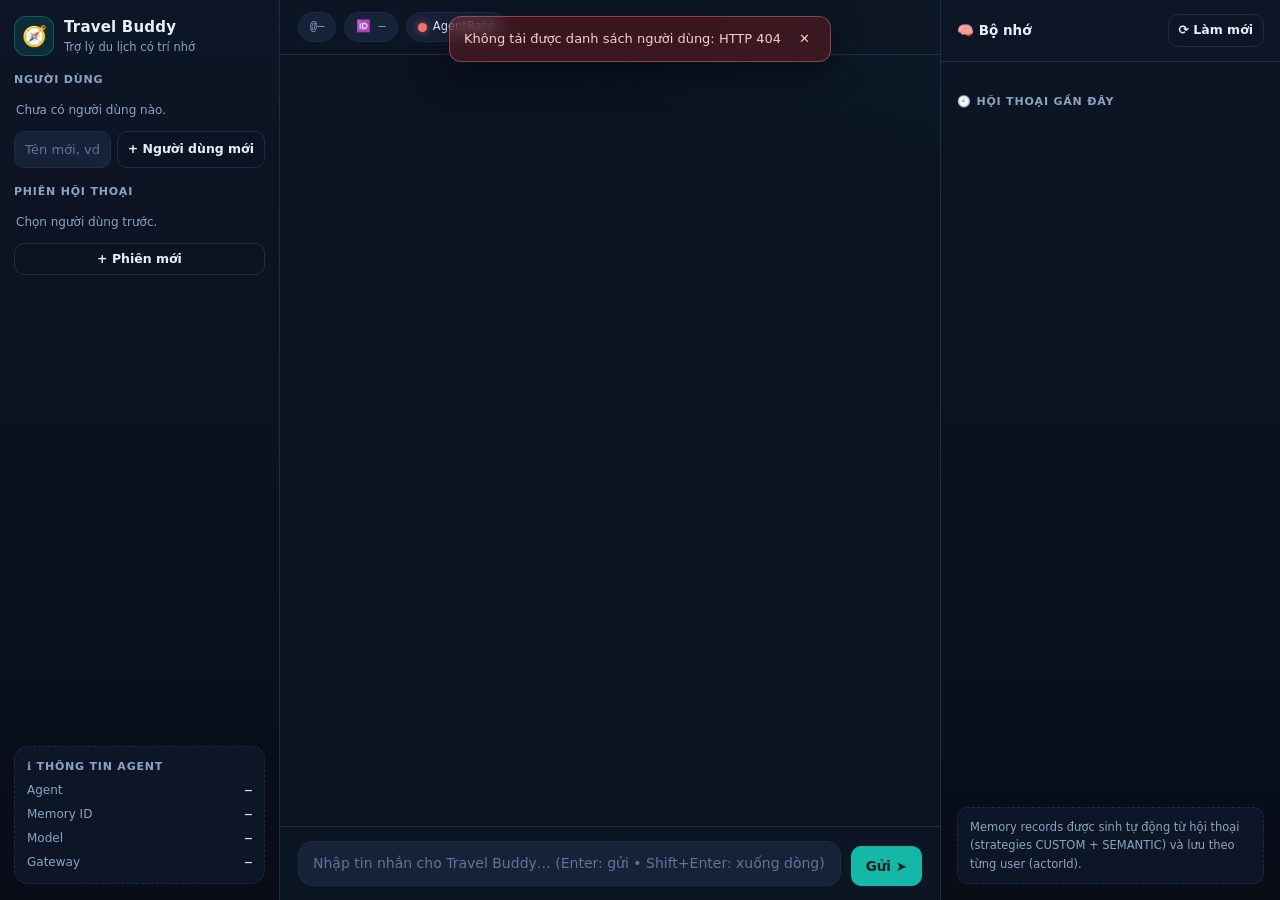
==== src/frontend/index.html @ 9d31063f "feat: GreenNode AgentBase sample — full stack (Runtime + Memory + MCP Gateway + Policy + LLM AIP)" ====
<!DOCTYPE html>
<html lang="vi">
<head>
  <meta charset="utf-8">
  <meta name="viewport" content="width=device-width, initial-scale=1">
  <title>Travel Buddy — trợ lý du lịch có trí nhớ</title>
  <meta name="description" content="Sample SPA: trợ lý du lịch GreenNode AgentBase với bộ nhớ dài hạn (memory strategies).">
  <link rel="icon" href="data:image/svg+xml,%3Csvg xmlns='http://www.w3.org/2000/svg' viewBox='0 0 100 100'%3E%3Ctext y='.9em' font-size='90'%3E%F0%9F%A7%AD%3C/text%3E%3C/svg%3E">
  <link rel="stylesheet" href="style.css">
</head>
<body>
  <!-- Khung 3 cột: sidebar (người dùng/phiên) | chat | panel bộ nhớ -->
  <div id="layout">

    <!-- ===== CỘT TRÁI: người dùng &amp; phiên hội thoại ===== -->
    <aside class="sidebar" aria-label="Người dùng và phiên hội thoại">
      <div class="brand">
        <div class="brand-logo" aria-hidden="true">🧭</div>
        <div>
          <div class="brand-name">Travel Buddy</div>
          <div class="brand-sub">Trợ lý du lịch có trí nhớ</div>
        </div>
      </div>

      <section class="side-section">
        <div class="side-title">Người dùng</div>
        <div id="usersList" class="list"></div>
        <div class="side-form">
          <input id="newUserInput" class="side-input" type="text"
                 placeholder="Tên mới, vd: mai-le" autocomplete="off" spellcheck="false">
          <button id="newUserBtn" class="btn ghost small" type="button">+ Người dùng mới</button>
        </div>
      </section>

      <section class="side-section">
        <div class="side-title">Phiên hội thoại</div>
        <div id="sessionsList" class="list"></div>
        <button id="newSessionBtn" class="btn ghost small wide" type="button">+ Phiên mới</button>
      </section>

      <!-- Thông tin agent (GET /api/info) -->
      <div class="info-box" id="infoBox">
        <div class="info-title">ℹ️ Thông tin agent</div>
        <div class="info-line"><span>Agent</span><b id="infoAgent">—</b></div>
        <div class="info-line"><span>Memory ID</span><b id="infoMemory">—</b></div>
        <div class="info-line"><span>Model</span><b id="infoModel">—</b></div>
        <div class="info-line"><span>Gateway</span><b id="infoGateway">—</b></div>
      </div>
    </aside>

    <!-- ===== CỘT GIỮA: hội thoại ===== -->
    <main class="chat">
      <header class="chat-header">
        <div class="chips">
          <span class="chip" id="chipUser">@—</span>
          <span class="chip" id="chipSession">🆔 —</span>
          <span class="chip chip-status"><span class="dot" id="statusDot"></span>AgentBase</span>
        </div>
        <button id="memoryToggle" class="btn ghost small only-narrow" type="button">🧠 Bộ nhớ</button>
      </header>

      <!-- Bong bóng hội thoại được render bằng JS -->
      <div class="chat-messages" id="chatMessages" aria-live="polite"></div>

      <footer class="composer">
        <textarea id="composerInput" rows="1"
          placeholder="Nhập tin nhắn cho Travel Buddy… (Enter: gửi • Shift+Enter: xuống dòng)"></textarea>
        <button id="sendBtn" class="btn primary" type="button">Gửi ➤</button>
      </footer>
    </main>

    <!-- ===== CỘT PHẢI: bộ nhớ của agent ===== -->
    <aside class="memory-panel" id="memoryPanel" aria-label="Bộ nhớ của agent">
      <div class="panel-head">
        <div id="memoryTitle" class="panel-title">🧠 Bộ nhớ</div>
        <div class="panel-head-actions">
          <button id="memoryRefreshBtn" class="btn ghost small" type="button">⟳ Làm mới</button>
          <button id="panelClose" class="btn ghost small only-narrow" type="button" aria-label="Đóng panel">✕</button>
        </div>
      </div>

      <div class="panel-scroll">
        <!-- Nhóm memory records theo strategy (GET /api/memory) -->
        <div id="memoryBody" class="memory-body"></div>

        <section class="panel-section">
          <div class="panel-section-title">🕘 Hội thoại gần đây</div>
          <div id="recentList" class="recent-list"></div>
        </section>

        <!-- Giải thích ngắn về cơ chế bộ nhớ -->
        <div class="mem-explainer">
          Memory records được sinh tự động từ hội thoại (strategies CUSTOM + SEMANTIC)
          và lưu theo từng user (actorId).
        </div>
      </div>
    </aside>
  </div>

  <!-- Toast lỗi (tự ẩn sau 6s, có nút đóng) -->
  <div class="toast" id="toast" role="alert" aria-live="assertive">
    <span id="toastMsg"></span>
    <button id="toastClose" class="toast-close" type="button" aria-label="Đóng thông báo">✕</button>
  </div>

  <script src="app.js"></script>
</body>
</html>
---- src/frontend/style.css ----
/* ============================================================
   Travel Buddy — trợ lý du lịch có trí nhớ
   Dark theme • accent teal #14b8a6 • CSS variables • system font
   ============================================================ */

:root {
  --bg: #0b1220;
  --bg-deep: #080d18;
  --panel: #101a2e;
  --panel-soft: #0d1626;
  --panel-2: #152238;
  --border: #1e2c47;
  --border-soft: #182441;
  --text: #e7eef9;
  --muted: #8ba3c2;
  --accent: #14b8a6;
  --accent-strong: #0ea595;
  --accent-bright: #2dd4bf;
  --accent-soft: rgba(20, 184, 166, 0.14);
  --accent-border: rgba(20, 184, 166, 0.35);
  --ok: #22c55e;
  --warn: #fbbf24;
  --err: #f87171;
  --info: #7dd3fc;
  --radius: 14px;
  --radius-sm: 10px;
  --shadow: 0 12px 32px rgba(2, 6, 16, 0.5);
  --font: system-ui, -apple-system, "Segoe UI", Roboto, "Helvetica Neue", Arial, "Noto Sans", sans-serif;
  --mono: ui-monospace, SFMono-Regular, Menlo, Consolas, "Liberation Mono", monospace;
}

* { box-sizing: border-box; }

html, body { height: 100%; }

body {
  margin: 0;
  font-family: var(--font);
  font-size: 14.5px;
  line-height: 1.5;
  color: var(--text);
  background:
    radial-gradient(1100px 560px at 88% -10%, rgba(20, 184, 166, 0.09), transparent 60%),
    radial-gradient(900px 520px at -10% 112%, rgba(59, 130, 246, 0.08), transparent 60%),
    var(--bg);
}

/* ---------- Khung 3 cột ---------- */

#layout {
  display: grid;
  grid-template-columns: 280px minmax(0, 1fr) 340px;
  grid-template-rows: minmax(0, 1fr);
  height: 100vh;
  height: 100dvh;
}

.sidebar, .chat, .memory-panel { min-height: 0; }

/* ---------- Cột trái: sidebar ---------- */

.sidebar {
  display: flex;
  flex-direction: column;
  gap: 16px;
  padding: 16px 14px;
  overflow-y: auto;
  background: linear-gradient(180deg, var(--panel-soft), var(--bg-deep));
  border-right: 1px solid var(--border);
}

.brand { display: flex; align-items: center; gap: 10px; }

.brand-logo {
  width: 40px;
  height: 40px;
  flex: none;
  display: grid;
  place-items: center;
  font-size: 20px;
  border-radius: 12px;
  background: var(--accent-soft);
  border: 1px solid var(--accent-border);
}

.brand-name { font-size: 15px; font-weight: 700; letter-spacing: 0.2px; }
.brand-sub { font-size: 11.5px; color: var(--muted); }

.side-section { display: flex; flex-direction: column; gap: 8px; }

.side-title {
  font-size: 11px;
  font-weight: 700;
  text-transform: uppercase;
  letter-spacing: 0.8px;
  color: var(--muted);
}

.list { display: flex; flex-direction: column; gap: 6px; }

.list-item {
  display: flex;
  flex-direction: column;
  align-items: flex-start;
  gap: 2px;
  width: 100%;
  padding: 8px 10px;
  text-align: left;
  font: inherit;
  font-size: 13px;
  color: var(--text);
  background: transparent;
  border: 1px solid transparent;
  border-radius: var(--radius-sm);
  cursor: pointer;
}

.list-item:hover { background: var(--panel-2); }
.list-item.active { background: var(--accent-soft); border-color: var(--accent-border); }
.list-item.active .list-item-main { color: var(--accent-bright); }

.list-item-main { font-weight: 600; word-break: break-all; }
.list-item-sub { font-size: 11px; color: var(--muted); }
.list-empty { font-size: 12px; color: var(--muted); padding: 4px 2px; }

.side-form { display: flex; flex-wrap: wrap; gap: 6px; }

.side-input {
  flex: 1;
  min-width: 0;
  padding: 8px 10px;
  font: inherit;
  font-size: 13px;
  color: var(--text);
  background: var(--panel-2);
  border: 1px solid var(--border);
  border-radius: var(--radius-sm);
}

.side-input::placeholder { color: #5f7699; }
.side-input:focus { outline: none; border-color: var(--accent); box-shadow: 0 0 0 3px var(--accent-soft); }

/* ---------- Nút bấm ---------- */

.btn {
  padding: 9px 14px;
  font: inherit;
  font-size: 13.5px;
  font-weight: 600;
  color: var(--text);
  background: var(--panel-2);
  border: 1px solid var(--border);
  border-radius: var(--radius-sm);
  cursor: pointer;
  transition: background 0.15s, border-color 0.15s, color 0.15s;
}

.btn:hover { border-color: var(--accent); color: var(--accent-bright); }
.btn:active { transform: translateY(1px); }
.btn:disabled { opacity: 0.55; cursor: not-allowed; transform: none; }

.btn.primary { background: var(--accent); border-color: var(--accent); color: #04211d; }
.btn.primary:hover { background: var(--accent-strong); border-color: var(--accent-strong); color: #04211d; }
.btn.ghost { background: transparent; }
.btn.small { padding: 6px 10px; font-size: 12.5px; }
.btn.wide { width: 100%; }

.only-narrow { display: none; }

.btn:focus-visible, .list-item:focus-visible, .side-input:focus-visible, textarea:focus-visible {
  outline: 2px solid var(--accent);
  outline-offset: 2px;
}

/* ---------- Khối info (GET /api/info) ---------- */

.info-box {
  margin-top: auto;
  display: flex;
  flex-direction: column;
  gap: 6px;
  padding: 12px;
  font-size: 12px;
  color: var(--muted);
  background: var(--panel-soft);
  border: 1px dashed var(--border);
  border-radius: var(--radius);
}

.info-title {
  font-size: 11px;
  font-weight: 700;
  text-transform: uppercase;
  letter-spacing: 0.8px;
}

.info-line { display: flex; justify-content: space-between; gap: 10px; }

.info-line b {
  font-family: var(--mono);
  font-size: 11.5px;
  font-weight: 600;
  color: var(--text);
  text-align: right;
  word-break: break-all;
}

/* ---------- Cột giữa: chat ---------- */

.chat {
  display: flex;
  flex-direction: column;
  height: 100%;
}

.chat-header {
  display: flex;
  align-items: center;
  justify-content: space-between;
  gap: 10px;
  padding: 12px 18px;
  background: rgba(13, 22, 38, 0.78);
  backdrop-filter: blur(6px);
  border-bottom: 1px solid var(--border);
}

.chips { display: flex; flex-wrap: wrap; gap: 8px; }

.chip {
  display: inline-flex;
  align-items: center;
  gap: 6px;
  max-width: 260px;
  padding: 5px 11px;
  font-family: var(--mono);
  font-size: 12px;
  color: var(--muted);
  background: var(--panel-2);
  border: 1px solid var(--border);
  border-radius: 999px;
  white-space: nowrap;
  overflow: hidden;
  text-overflow: ellipsis;
}

.chip-status { color: var(--text); font-family: var(--font); font-size: 11.5px; }

.dot {
  width: 9px;
  height: 9px;
  flex: none;
  border-radius: 50%;
  background: #5f7699;
}

.dot.ok { background: var(--ok); box-shadow: 0 0 8px rgba(34, 197, 94, 0.7); }
.dot.err { background: var(--err); box-shadow: 0 0 8px rgba(248, 113, 113, 0.7); }

.chat-messages {
  flex: 1;
  display: flex;
  flex-direction: column;
  gap: 14px;
  padding: 20px 18px;
  overflow-y: auto;
}

.msg { display: flex; gap: 10px; animation: pop 0.18s ease-out; }

@keyframes pop {
  from { opacity: 0; transform: translateY(4px); }
  to { opacity: 1; transform: translateY(0); }
}

.msg.user { justify-content: flex-end; }

.avatar {
  width: 32px;
  height: 32px;
  flex: none;
  display: grid;
  place-items: center;
  font-size: 15px;
  border-radius: 10px;
  background: var(--accent-soft);
  border: 1px solid var(--accent-border);
}

.msg-body {
  display: flex;
  flex-direction: column;
  gap: 2px;
  min-width: 0;
  max-width: min(680px, 82%);
}

.msg-name { font-size: 11px; color: var(--muted); padding-left: 2px; }

.bubble {
  padding: 10px 14px;
  font-size: 14px;
  background: var(--panel-2);
  border: 1px solid var(--border);
  border-radius: 16px;
  overflow-wrap: anywhere;
  word-break: break-word;
}

.msg.user .bubble {
  background: var(--accent-soft);
  border-color: var(--accent-border);
  border-bottom-right-radius: 6px;
}

.msg.bot .bubble { border-bottom-left-radius: 6px; }

/* Markdown tối giản trong bong bóng bot */

.md-p { margin: 0 0 6px; }
.md-p:last-child { margin-bottom: 0; }

.md-h { margin: 8px 0 6px; line-height: 1.35; }
.md-h strong { font-weight: 700; }
.md-h1 strong { font-size: 1.25em; }
.md-h2 strong { font-size: 1.15em; }
.md-h3 strong, .md-h4 strong, .md-h5 strong, .md-h6 strong { font-size: 1.05em; }

.md-ul { margin: 4px 0 6px; padding-left: 20px; display: flex; flex-direction: column; gap: 3px; }

.md-code {
  font-family: var(--mono);
  font-size: 0.9em;
  color: var(--accent-bright);
  background: rgba(20, 184, 166, 0.12);
  border: 1px solid var(--accent-border);
  border-radius: 6px;
  padding: 1px 5px;
}

.md-pre {
  margin: 8px 0;
  padding: 10px 12px;
  background: var(--bg-deep);
  border: 1px solid var(--border);
  border-radius: 10px;
  overflow-x: auto;
}

.md-pre code { font-family: var(--mono); font-size: 12.5px; color: #cfe3ff; white-space: pre; }

.md-link { color: var(--accent-bright); text-decoration: underline; text-underline-offset: 2px; }

/* Bong bóng "đang gõ": 3 chấm + đồng hồ đếm ngược */

.typing .bubble { display: flex; align-items: center; gap: 10px; }

.typing-dots { display: inline-flex; gap: 5px; }

.typing-dots span {
  width: 7px;
  height: 7px;
  border-radius: 50%;
  background: var(--accent);
  animation: blink 1.2s infinite ease-in-out;
}

.typing-dots span:nth-child(2) { animation-delay: 0.15s; }
.typing-dots span:nth-child(3) { animation-delay: 0.3s; }

@keyframes blink {
  0%, 80%, 100% { opacity: 0.25; transform: translateY(0); }
  40% { opacity: 1; transform: translateY(-3px); }
}

.typing-timer { font-family: var(--mono); font-size: 11px; color: var(--muted); }

/* Callout "Agent vừa nhớ lại" */

.mem-callout {
  margin-top: 8px;
  padding: 9px 12px;
  background: var(--accent-soft);
  border: 1px solid var(--accent-border);
  border-radius: 12px;
}

.mem-callout-title { font-size: 12px; font-weight: 700; color: var(--accent-bright); }

.mem-callout ul {
  margin: 6px 0 0;
  padding-left: 18px;
  font-size: 12.5px;
  display: flex;
  flex-direction: column;
  gap: 3px;
}

/* Trạng thái rỗng của khung chat */

.chat-empty { margin: auto; max-width: 420px; padding: 30px 20px; text-align: center; }
.chat-empty-icon { font-size: 44px; margin-bottom: 10px; }
.chat-empty-title { font-size: 16px; font-weight: 700; margin-bottom: 6px; }
.chat-empty-sub { font-size: 13px; color: var(--muted); line-height: 1.6; }

/* ---------- Composer (ô nhập tin nhắn) ---------- */

.composer {
  display: flex;
  align-items: flex-end;
  gap: 10px;
  padding: 14px 18px;
  background: rgba(13, 22, 38, 0.78);
  backdrop-filter: blur(6px);
  border-top: 1px solid var(--border);
}

.composer textarea {
  flex: 1;
  min-width: 0;
  min-height: 42px;
  max-height: 160px;
  padding: 11px 14px;
  font: inherit;
  font-size: 14px;
  line-height: 1.5;
  color: var(--text);
  background: var(--panel-2);
  border: 1px solid var(--border);
  border-radius: 14px;
  resize: none;
}

.composer textarea::placeholder { color: #5f7699; }
.composer textarea:focus { outline: none; border-color: var(--accent); box-shadow: 0 0 0 3px var(--accent-soft); }

/* ---------- Cột phải: panel "Bộ nhớ" ---------- */

.memory-panel {
  display: flex;
  flex-direction: column;
  background: linear-gradient(180deg, var(--panel-soft), var(--bg-deep));
  border-left: 1px solid var(--border);
}

.panel-head {
  display: flex;
  align-items: center;
  justify-content: space-between;
  gap: 8px;
  padding: 14px 16px;
  border-bottom: 1px solid var(--border);
}

.panel-title { font-size: 13.5px; font-weight: 700; word-break: break-all; }
.panel-head-actions { display: flex; gap: 6px; }

.panel-scroll {
  flex: 1;
  display: flex;
  flex-direction: column;
  gap: 16px;
  padding: 16px;
  overflow-y: auto;
}

.panel-section { display: flex; flex-direction: column; gap: 8px; }

.panel-section-title {
  font-size: 11px;
  font-weight: 700;
  text-transform: uppercase;
  letter-spacing: 0.8px;
  color: var(--muted);
}

.memory-body { display: flex; flex-direction: column; gap: 14px; }
.mem-group { display: flex; flex-direction: column; gap: 8px; }
.mem-group-title { font-size: 13px; font-weight: 700; }
.mem-group-empty { font-size: 12px; color: var(--muted); }

.mem-card {
  display: flex;
  flex-direction: column;
  gap: 5px;
  padding: 10px 12px;
  background: var(--panel-2);
  border: 1px solid var(--border-soft);
  border-radius: var(--radius-sm);
}

.mem-card-fact { font-size: 13px; line-height: 1.5; }
.mem-card-time { font-family: var(--mono); font-size: 11px; color: var(--muted); }

.mem-empty {
  padding: 16px 12px;
  font-size: 12.5px;
  color: var(--muted);
  text-align: center;
  line-height: 1.6;
  border: 1px dashed var(--border);
  border-radius: var(--radius-sm);
}

.mem-loading { font-size: 12.5px; color: var(--muted); }

.mem-error, .mem-group-error {
  padding: 10px 12px;
  font-size: 12.5px;
  color: var(--err);
  background: rgba(248, 113, 113, 0.1);
  border: 1px solid rgba(248, 113, 113, 0.4);
  border-radius: var(--radius-sm);
}

/* Hội thoại gần đây */

.recent-list { display: flex; flex-direction: column; gap: 6px; }

.recent-item {
  display: flex;
  align-items: baseline;
  gap: 8px;
  padding: 8px 10px;
  font-size: 12.5px;
  background: var(--panel-2);
  border: 1px solid var(--border-soft);
  border-radius: var(--radius-sm);
}

.recent-role {
  flex: none;
  font-size: 10.5px;
  font-weight: 700;
  letter-spacing: 0.4px;
  text-transform: uppercase;
  color: var(--accent-bright);
}

.recent-item.from-user .recent-role { color: var(--info); }

.recent-msg { min-width: 0; overflow: hidden; text-overflow: ellipsis; white-space: nowrap; }
.recent-empty { font-size: 12px; color: var(--muted); }

.mem-explainer {
  margin-top: auto;
  padding: 10px 12px;
  font-size: 11.5px;
  line-height: 1.6;
  color: var(--muted);
  background: var(--panel-soft);
  border: 1px dashed var(--border);
  border-radius: var(--radius-sm);
}

/* ---------- Toast lỗi ---------- */

.toast {
  position: fixed;
  top: 16px;
  left: 50%;
  z-index: 60;
  display: flex;
  align-items: center;
  gap: 12px;
  max-width: min(560px, 92vw);
  padding: 10px 14px;
  font-size: 13px;
  color: #fecaca;
  background: rgba(127, 29, 29, 0.4);
  border: 1px solid rgba(248, 113, 113, 0.45);
  border-radius: 12px;
  backdrop-filter: blur(8px);
  box-shadow: var(--shadow);
  opacity: 0;
  transform: translate(-50%, -16px);
  pointer-events: none;
  transition: opacity 0.2s, transform 0.2s;
}

.toast.show { opacity: 1; transform: translate(-50%, 0); pointer-events: auto; }

.toast-close {
  flex: none;
  padding: 2px 6px;
  font: inherit;
  font-size: 13px;
  color: inherit;
  background: transparent;
  border: none;
  border-radius: 6px;
  cursor: pointer;
}

.toast-close:hover { background: rgba(255, 255, 255, 0.08); }

/* ---------- Thanh cuộn mảnh ---------- */

::-webkit-scrollbar { width: 10px; height: 10px; }
::-webkit-scrollbar-track { background: transparent; }
::-webkit-scrollbar-thumb { background: #1d2b47; border: 2px solid transparent; border-radius: 8px; background-clip: content-box; }

/* ---------- Responsive: panel "Bộ nhớ" thu gọn trên màn hẹp ---------- */

@media (max-width: 1100px) {
  #layout { grid-template-columns: 250px minmax(0, 1fr); }

  .memory-panel {
    position: fixed;
    top: 0;
    right: 0;
    bottom: 0;
    z-index: 50;
    width: min(360px, 92vw);
    box-shadow: var(--shadow);
    transform: translateX(105%);
    transition: transform 0.25s ease;
  }

  #layout.show-memory .memory-panel { transform: translateX(0); }
  .only-narrow { display: inline-flex; }
}

@media (max-width: 680px) {
  #layout {
    grid-template-columns: minmax(0, 1fr);
    grid-template-rows: auto minmax(0, 1fr);
  }

  .sidebar {
    max-height: 42vh;
    border-right: none;
    border-bottom: 1px solid var(--border);
  }

  .info-box { margin-top: 0; }
  .chat-header, .composer { padding: 10px 12px; }
  .chat-messages { padding: 14px 12px; }
  .bubble { max-width: 92%; }
  .chip { max-width: 44vw; }
}

@media (prefers-reduced-motion: reduce) {
  * { animation: none !important; transition: none !important; }
}
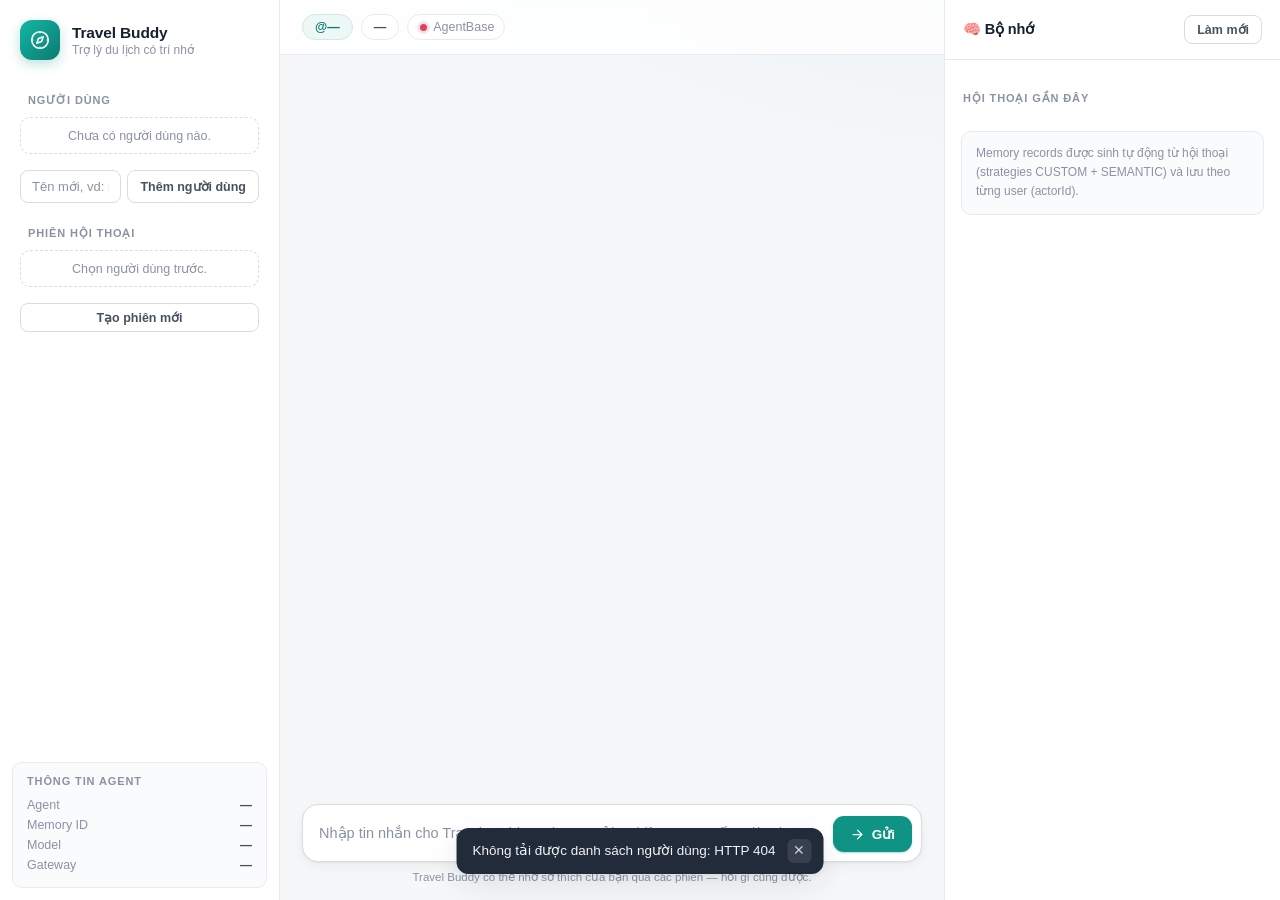
==== commit b3eb0e2e: "ui: redesign — light professional theme - Design system mới: light theme, teal accent, soft elevatio" ====
--- a/src/frontend/index.html
+++ b/src/frontend/index.html
@@ -5,6 +5,9 @@
   <meta name="viewport" content="width=device-width, initial-scale=1">
   <title>Travel Buddy — trợ lý du lịch có trí nhớ</title>
   <meta name="description" content="Sample SPA: trợ lý du lịch GreenNode AgentBase với bộ nhớ dài hạn (memory strategies).">
+  <meta property="og:title" content="Travel Buddy — GreenNode AgentBase sample">
+  <meta property="og:description" content="Trợ lý du lịch có trí nhớ: Memory strategies + MCP Gateway (Tavily) + Policy, chạy trên GreenNode AgentBase.">
+  <meta property="og:type" content="website">
   <link rel="icon" href="data:image/svg+xml,%3Csvg xmlns='http://www.w3.org/2000/svg' viewBox='0 0 100 100'%3E%3Ctext y='.9em' font-size='90'%3E%F0%9F%A7%AD%3C/text%3E%3C/svg%3E">
   <link rel="stylesheet" href="style.css">
 </head>
@@ -12,35 +15,43 @@
   <!-- Khung 3 cột: sidebar (người dùng/phiên) | chat | panel bộ nhớ -->
   <div id="layout">
 
-    <!-- ===== CỘT TRÁI: người dùng &amp; phiên hội thoại ===== -->
+    <!-- ===== CỘT TRÁI: người dùng & phiên hội thoại ===== -->
     <aside class="sidebar" aria-label="Người dùng và phiên hội thoại">
       <div class="brand">
-        <div class="brand-logo" aria-hidden="true">🧭</div>
+        <div class="brand-logo" aria-hidden="true">
+          <svg viewBox="0 0 24 24" fill="none" stroke="currentColor" stroke-width="1.8" stroke-linecap="round" stroke-linejoin="round">
+            <circle cx="12" cy="12" r="9"/>
+            <path d="M15.5 8.5 13.7 13.7 8.5 15.5 10.3 10.3z"/>
+            <path d="M12 3v1.5M12 19.5V21M3 12h1.5M19.5 12H21" opacity=".45"/>
+          </svg>
+        </div>
         <div>
           <div class="brand-name">Travel Buddy</div>
           <div class="brand-sub">Trợ lý du lịch có trí nhớ</div>
         </div>
       </div>
 
-      <section class="side-section">
-        <div class="side-title">Người dùng</div>
-        <div id="usersList" class="list"></div>
-        <div class="side-form">
-          <input id="newUserInput" class="side-input" type="text"
-                 placeholder="Tên mới, vd: mai-le" autocomplete="off" spellcheck="false">
-          <button id="newUserBtn" class="btn ghost small" type="button">+ Người dùng mới</button>
-        </div>
-      </section>
+      <div class="side-scroll">
+        <section class="side-section">
+          <div class="side-title">Người dùng</div>
+          <div id="usersList" class="list"></div>
+          <div class="side-form">
+            <input id="newUserInput" class="side-input" type="text"
+                   placeholder="Tên mới, vd: mai-le" autocomplete="off" spellcheck="false">
+            <button id="newUserBtn" class="btn ghost small" type="button">Thêm người dùng</button>
+          </div>
+        </section>
 
-      <section class="side-section">
-        <div class="side-title">Phiên hội thoại</div>
-        <div id="sessionsList" class="list"></div>
-        <button id="newSessionBtn" class="btn ghost small wide" type="button">+ Phiên mới</button>
-      </section>
+        <section class="side-section">
+          <div class="side-title">Phiên hội thoại</div>
+          <div id="sessionsList" class="list"></div>
+          <button id="newSessionBtn" class="btn ghost small wide" type="button">Tạo phiên mới</button>
+        </section>
+      </div>
 
       <!-- Thông tin agent (GET /api/info) -->
       <div class="info-box" id="infoBox">
-        <div class="info-title">ℹ️ Thông tin agent</div>
+        <div class="info-title">Thông tin agent</div>
         <div class="info-line"><span>Agent</span><b id="infoAgent">—</b></div>
         <div class="info-line"><span>Memory ID</span><b id="infoMemory">—</b></div>
         <div class="info-line"><span>Model</span><b id="infoModel">—</b></div>
@@ -52,30 +63,44 @@
     <main class="chat">
       <header class="chat-header">
         <div class="chips">
-          <span class="chip" id="chipUser">@—</span>
-          <span class="chip" id="chipSession">🆔 —</span>
+          <span class="chip chip-user" id="chipUser">@—</span>
+          <span class="chip" id="chipSession">—</span>
           <span class="chip chip-status"><span class="dot" id="statusDot"></span>AgentBase</span>
         </div>
-        <button id="memoryToggle" class="btn ghost small only-narrow" type="button">🧠 Bộ nhớ</button>
+        <button id="memoryToggle" class="btn ghost small only-narrow" type="button">Bộ nhớ</button>
       </header>
 
       <!-- Bong bóng hội thoại được render bằng JS -->
       <div class="chat-messages" id="chatMessages" aria-live="polite"></div>
 
       <footer class="composer">
-        <textarea id="composerInput" rows="1"
-          placeholder="Nhập tin nhắn cho Travel Buddy… (Enter: gửi • Shift+Enter: xuống dòng)"></textarea>
-        <button id="sendBtn" class="btn primary" type="button">Gửi ➤</button>
+        <div class="composer-box">
+          <textarea id="composerInput" rows="1"
+            placeholder="Nhập tin nhắn cho Travel Buddy…  (Enter gửi · Shift+Enter xuống dòng)"></textarea>
+          <button id="sendBtn" class="btn primary send" type="button" aria-label="Gửi tin nhắn">
+            <svg viewBox="0 0 24 24" fill="none" stroke="currentColor" stroke-width="2" stroke-linecap="round" stroke-linejoin="round">
+              <path d="M5 12h13M12 5l7 7-7 7"/>
+            </svg>
+            <span>Gửi</span>
+          </button>
+        </div>
+        <div class="composer-hint">Travel Buddy có thể nhớ sở thích của bạn qua các phiên — hỏi gì cũng được.</div>
       </footer>
     </main>
 
     <!-- ===== CỘT PHẢI: bộ nhớ của agent ===== -->
     <aside class="memory-panel" id="memoryPanel" aria-label="Bộ nhớ của agent">
       <div class="panel-head">
-        <div id="memoryTitle" class="panel-title">🧠 Bộ nhớ</div>
+        <div id="memoryTitle" class="panel-title">
+          <svg viewBox="0 0 24 24" fill="none" stroke="currentColor" stroke-width="1.8" stroke-linecap="round" stroke-linejoin="round">
+            <path d="M12 3a4 4 0 0 0-4 4v1a3 3 0 0 0-1 5.8V16a3 3 0 0 0 3 3h4a3 3 0 0 0 3-3v-2.2a3 3 0 0 0-1-5.8V7a4 4 0 0 0-4-4z"/>
+            <path d="M12 3v18" opacity=".4"/>
+          </svg>
+          Bộ nhớ
+        </div>
         <div class="panel-head-actions">
-          <button id="memoryRefreshBtn" class="btn ghost small" type="button">⟳ Làm mới</button>
-          <button id="panelClose" class="btn ghost small only-narrow" type="button" aria-label="Đóng panel">✕</button>
+          <button id="memoryRefreshBtn" class="btn ghost small" type="button">Làm mới</button>
+          <button id="panelClose" class="btn ghost small only-narrow" type="button" aria-label="Đóng panel">Đóng</button>
         </div>
       </div>
 
@@ -84,7 +109,7 @@
         <div id="memoryBody" class="memory-body"></div>
 
         <section class="panel-section">
-          <div class="panel-section-title">🕘 Hội thoại gần đây</div>
+          <div class="panel-section-title">Hội thoại gần đây</div>
           <div id="recentList" class="recent-list"></div>
         </section>
 
--- a/src/frontend/style.css
+++ b/src/frontend/style.css
@@ -1,33 +1,57 @@
-/* ============================================================
-   Travel Buddy — trợ lý du lịch có trí nhớ
-   Dark theme • accent teal #14b8a6 • CSS variables • system font
-   ============================================================ */
+/* ═══════════════════════════════════════════════════════════════
+   Travel Buddy — UI redesign
+   Professional · Smooth · Gentle · Clean
+   Light theme, teal accent, soft elevation, 160–240ms motion.
+   ═══════════════════════════════════════════════════════════════ */
+
+/* ─────────────── Design tokens ─────────────── */
 
 :root {
-  --bg: #0b1220;
-  --bg-deep: #080d18;
-  --panel: #101a2e;
-  --panel-soft: #0d1626;
-  --panel-2: #152238;
-  --border: #1e2c47;
-  --border-soft: #182441;
-  --text: #e7eef9;
-  --muted: #8ba3c2;
-  --accent: #14b8a6;
-  --accent-strong: #0ea595;
-  --accent-bright: #2dd4bf;
-  --accent-soft: rgba(20, 184, 166, 0.14);
-  --accent-border: rgba(20, 184, 166, 0.35);
-  --ok: #22c55e;
-  --warn: #fbbf24;
-  --err: #f87171;
-  --info: #7dd3fc;
-  --radius: 14px;
-  --radius-sm: 10px;
-  --shadow: 0 12px 32px rgba(2, 6, 16, 0.5);
-  --font: system-ui, -apple-system, "Segoe UI", Roboto, "Helvetica Neue", Arial, "Noto Sans", sans-serif;
-  --mono: ui-monospace, SFMono-Regular, Menlo, Consolas, "Liberation Mono", monospace;
-}
+  /* Bề mặt & nền */
+  --bg: #f6f7f9;
+  --surface: #ffffff;
+  --surface-2: #fafbfc;
+  --border: #e8eaef;
+  --border-strong: #d9dce3;
+
+  /* Chữ */
+  --text: #17202e;
+  --text-2: #475261;
+  --muted: #8a93a2;
+
+  /* Accent (teal chuyên nghiệp) */
+  --accent: #0e9384;
+  --accent-deep: #0b7a6f;
+  --accent-soft: #edf7f5;
+  --accent-border: #cfe9e4;
+  --accent-ring: rgba(14, 147, 132, 0.18);
+
+  /* Trạng thái */
+  --ok: #12a670;
+  --err: #d9455f;
+  --warn-soft: #fdf6e7;
+  --warn-border: #f3e3b8;
+  --warn-text: #8a6a1f;
+
+  /* Bóng & bo góc */
+  --shadow-xs: 0 1px 2px rgba(21, 30, 45, 0.05);
+  --shadow-sm: 0 1px 2px rgba(21, 30, 45, 0.05), 0 4px 12px rgba(21, 30, 45, 0.05);
+  --shadow-md: 0 2px 6px rgba(21, 30, 45, 0.06), 0 12px 32px rgba(21, 30, 45, 0.09);
+  --r-lg: 14px;
+  --r-md: 10px;
+  --r-sm: 8px;
+
+  /* Chuyển động */
+  --t: 180ms cubic-bezier(0.3, 0.6, 0.3, 1);
+
+  /* Cột */
+  --w-side: 280px;
+  --w-mem: 336px;
+
+  font-size: 15px;
+}
+
+/* ─────────────── Reset & base ─────────────── */
 
 * { box-sizing: border-box; }
 
@@ -35,410 +59,630 @@
 
 body {
   margin: 0;
-  font-family: var(--font);
-  font-size: 14.5px;
-  line-height: 1.5;
+  background:
+    radial-gradient(1200px 500px at 85% -10%, rgba(14, 147, 132, 0.05), transparent 60%),
+    var(--bg);
   color: var(--text);
-  background:
-    radial-gradient(1100px 560px at 88% -10%, rgba(20, 184, 166, 0.09), transparent 60%),
-    radial-gradient(900px 520px at -10% 112%, rgba(59, 130, 246, 0.08), transparent 60%),
-    var(--bg);
-}
-
-/* ---------- Khung 3 cột ---------- */
+  font-family: -apple-system, BlinkMacSystemFont, "Segoe UI", Inter, Roboto,
+    "Helvetica Neue", Arial, "Noto Sans", sans-serif;
+  -webkit-font-smoothing: antialiased;
+  text-rendering: optimizeLegibility;
+}
+
+button, input, textarea {
+  font: inherit;
+  color: inherit;
+}
+
+::selection { background: rgba(14, 147, 132, 0.18); }
+
+/* Scrollbar mảnh, nhẹ */
+* { scrollbar-width: thin; scrollbar-color: #d4d8e0 transparent; }
+*::-webkit-scrollbar { width: 8px; height: 8px; }
+*::-webkit-scrollbar-thumb { background: #d4d8e0; border-radius: 99px; border: 2px solid transparent; background-clip: content-box; }
+*::-webkit-scrollbar-thumb:hover { background-color: #b9bfca; }
+*::-webkit-scrollbar-track { background: transparent; }
+
+:focus-visible {
+  outline: 2px solid var(--accent);
+  outline-offset: 2px;
+  border-radius: 4px;
+}
+
+/* ─────────────── Layout 3 cột ─────────────── */
 
 #layout {
   display: grid;
-  grid-template-columns: 280px minmax(0, 1fr) 340px;
-  grid-template-rows: minmax(0, 1fr);
+  grid-template-columns: var(--w-side) minmax(0, 1fr) var(--w-mem);
   height: 100vh;
-  height: 100dvh;
-}
-
-.sidebar, .chat, .memory-panel { min-height: 0; }
-
-/* ---------- Cột trái: sidebar ---------- */
+  gap: 0;
+}
+
+/* ═══════════════ CỘT TRÁI — sidebar ═══════════════ */
 
 .sidebar {
   display: flex;
   flex-direction: column;
-  gap: 16px;
-  padding: 16px 14px;
-  overflow-y: auto;
-  background: linear-gradient(180deg, var(--panel-soft), var(--bg-deep));
+  min-height: 0;
+  background: var(--surface);
   border-right: 1px solid var(--border);
 }
 
-.brand { display: flex; align-items: center; gap: 10px; }
+.brand {
+  display: flex;
+  align-items: center;
+  gap: 12px;
+  padding: 20px 20px 16px;
+}
 
 .brand-logo {
   width: 40px;
   height: 40px;
-  flex: none;
+  border-radius: 12px;
   display: grid;
   place-items: center;
-  font-size: 20px;
-  border-radius: 12px;
+  color: #fff;
+  background: linear-gradient(135deg, #14b8a6 0%, #0b7a6f 100%);
+  box-shadow: 0 4px 12px rgba(14, 147, 132, 0.28);
+  flex: none;
+}
+
+.brand-logo svg { width: 22px; height: 22px; }
+
+.brand-name {
+  font-size: 15.5px;
+  font-weight: 700;
+  letter-spacing: -0.01em;
+}
+
+.brand-sub {
+  font-size: 12px;
+  color: var(--muted);
+  margin-top: 1px;
+}
+
+.side-scroll {
+  flex: 1;
+  min-height: 0;
+  overflow-y: auto;
+  padding: 4px 12px 12px;
+}
+
+.side-section { padding: 10px 8px 4px; }
+
+.side-title {
+  font-size: 11px;
+  font-weight: 600;
+  text-transform: uppercase;
+  letter-spacing: 0.08em;
+  color: var(--muted);
+  padding: 4px 8px 8px;
+}
+
+.list {
+  display: flex;
+  flex-direction: column;
+  gap: 2px;
+  margin-bottom: 8px;
+}
+
+/* Item người dùng / phiên */
+.list-item {
+  display: flex;
+  align-items: center;
+  gap: 10px;
+  width: 100%;
+  padding: 8px 10px;
+  border: 1px solid transparent;
+  border-radius: var(--r-md);
+  background: transparent;
+  cursor: pointer;
+  text-align: left;
+  transition: background var(--t), border-color var(--t);
+  position: relative;
+}
+
+.list-item:hover { background: var(--surface-2); }
+
+.list-item.active {
+  background: var(--accent-soft);
+  border-color: var(--accent-border);
+}
+
+.list-item.active::before {
+  content: "";
+  position: absolute;
+  left: -1px;
+  top: 8px;
+  bottom: 8px;
+  width: 3px;
+  border-radius: 99px;
+  background: var(--accent);
+}
+
+/* Avatar chữ cái đầu (render từ app.js) */
+.list-item-icon {
+  flex: none;
+  width: 30px;
+  height: 30px;
+  border-radius: 9px;
+  display: grid;
+  place-items: center;
+  font-size: 12.5px;
+  font-weight: 700;
+  color: var(--accent-deep);
   background: var(--accent-soft);
   border: 1px solid var(--accent-border);
-}
-
-.brand-name { font-size: 15px; font-weight: 700; letter-spacing: 0.2px; }
-.brand-sub { font-size: 11.5px; color: var(--muted); }
-
-.side-section { display: flex; flex-direction: column; gap: 8px; }
-
-.side-title {
-  font-size: 11px;
-  font-weight: 700;
-  text-transform: uppercase;
-  letter-spacing: 0.8px;
-  color: var(--muted);
-}
-
-.list { display: flex; flex-direction: column; gap: 6px; }
-
-.list-item {
-  display: flex;
-  flex-direction: column;
-  align-items: flex-start;
-  gap: 2px;
-  width: 100%;
-  padding: 8px 10px;
-  text-align: left;
-  font: inherit;
-  font-size: 13px;
-  color: var(--text);
-  background: transparent;
-  border: 1px solid transparent;
-  border-radius: var(--radius-sm);
-  cursor: pointer;
-}
-
-.list-item:hover { background: var(--panel-2); }
-.list-item.active { background: var(--accent-soft); border-color: var(--accent-border); }
-.list-item.active .list-item-main { color: var(--accent-bright); }
-
-.list-item-main { font-weight: 600; word-break: break-all; }
-.list-item-sub { font-size: 11px; color: var(--muted); }
-.list-empty { font-size: 12px; color: var(--muted); padding: 4px 2px; }
-
-.side-form { display: flex; flex-wrap: wrap; gap: 6px; }
+  text-transform: capitalize;
+}
+
+.list-item.active .list-item-icon {
+  background: #fff;
+}
+
+.list-item-main {
+  flex: 1;
+  min-width: 0;
+  font-size: 13.5px;
+  font-weight: 550;
+  overflow: hidden;
+  text-overflow: ellipsis;
+  white-space: nowrap;
+}
+
+.list-item-sub {
+  flex: none;
+  font-size: 11.5px;
+  color: var(--muted);
+  font-variant-numeric: tabular-nums;
+}
+
+.list-empty {
+  padding: 10px;
+  font-size: 12.5px;
+  color: var(--muted);
+  text-align: center;
+  border: 1px dashed var(--border-strong);
+  border-radius: var(--r-md);
+  margin: 2px 0 8px;
+}
+
+.side-form {
+  display: flex;
+  gap: 6px;
+  padding: 0 0 6px;
+}
 
 .side-input {
   flex: 1;
   min-width: 0;
-  padding: 8px 10px;
-  font: inherit;
+  padding: 8px 11px;
   font-size: 13px;
-  color: var(--text);
-  background: var(--panel-2);
+  border: 1px solid var(--border-strong);
+  border-radius: var(--r-sm);
+  background: var(--surface);
+  transition: border-color var(--t), box-shadow var(--t);
+}
+
+.side-input::placeholder { color: var(--muted); }
+
+.side-input:focus {
+  outline: none;
+  border-color: var(--accent);
+  box-shadow: 0 0 0 3px var(--accent-ring);
+}
+
+/* Info box dưới sidebar */
+.info-box {
+  margin: 8px 12px 12px;
+  padding: 12px 14px;
   border: 1px solid var(--border);
-  border-radius: var(--radius-sm);
-}
-
-.side-input::placeholder { color: #5f7699; }
-.side-input:focus { outline: none; border-color: var(--accent); box-shadow: 0 0 0 3px var(--accent-soft); }
-
-/* ---------- Nút bấm ---------- */
-
-.btn {
-  padding: 9px 14px;
-  font: inherit;
-  font-size: 13.5px;
-  font-weight: 600;
-  color: var(--text);
-  background: var(--panel-2);
-  border: 1px solid var(--border);
-  border-radius: var(--radius-sm);
-  cursor: pointer;
-  transition: background 0.15s, border-color 0.15s, color 0.15s;
-}
-
-.btn:hover { border-color: var(--accent); color: var(--accent-bright); }
-.btn:active { transform: translateY(1px); }
-.btn:disabled { opacity: 0.55; cursor: not-allowed; transform: none; }
-
-.btn.primary { background: var(--accent); border-color: var(--accent); color: #04211d; }
-.btn.primary:hover { background: var(--accent-strong); border-color: var(--accent-strong); color: #04211d; }
-.btn.ghost { background: transparent; }
-.btn.small { padding: 6px 10px; font-size: 12.5px; }
-.btn.wide { width: 100%; }
-
-.only-narrow { display: none; }
-
-.btn:focus-visible, .list-item:focus-visible, .side-input:focus-visible, textarea:focus-visible {
-  outline: 2px solid var(--accent);
-  outline-offset: 2px;
-}
-
-/* ---------- Khối info (GET /api/info) ---------- */
-
-.info-box {
-  margin-top: auto;
-  display: flex;
-  flex-direction: column;
-  gap: 6px;
-  padding: 12px;
-  font-size: 12px;
-  color: var(--muted);
-  background: var(--panel-soft);
-  border: 1px dashed var(--border);
-  border-radius: var(--radius);
+  border-radius: var(--r-md);
+  background: var(--surface-2);
 }
 
 .info-title {
   font-size: 11px;
-  font-weight: 700;
+  font-weight: 600;
   text-transform: uppercase;
-  letter-spacing: 0.8px;
-}
-
-.info-line { display: flex; justify-content: space-between; gap: 10px; }
+  letter-spacing: 0.08em;
+  color: var(--muted);
+  margin-bottom: 8px;
+}
+
+.info-line {
+  display: flex;
+  justify-content: space-between;
+  align-items: center;
+  gap: 10px;
+  padding: 3px 0;
+  font-size: 12.5px;
+}
+
+.info-line span { color: var(--muted); flex: none; }
 
 .info-line b {
-  font-family: var(--mono);
-  font-size: 11.5px;
   font-weight: 600;
-  color: var(--text);
+  font-size: 12px;
+  color: var(--text-2);
+  overflow: hidden;
+  text-overflow: ellipsis;
+  white-space: nowrap;
+  direction: rtl;
   text-align: right;
-  word-break: break-all;
-}
-
-/* ---------- Cột giữa: chat ---------- */
+}
+
+/* ═══════════════ CỘT GIỮA — chat ═══════════════ */
 
 .chat {
   display: flex;
   flex-direction: column;
-  height: 100%;
+  min-width: 0;
+  min-height: 0;
 }
 
 .chat-header {
   display: flex;
   align-items: center;
   justify-content: space-between;
-  gap: 10px;
-  padding: 12px 18px;
-  background: rgba(13, 22, 38, 0.78);
-  backdrop-filter: blur(6px);
+  gap: 12px;
+  padding: 14px 22px;
   border-bottom: 1px solid var(--border);
-}
-
-.chips { display: flex; flex-wrap: wrap; gap: 8px; }
+  background: rgba(255, 255, 255, 0.82);
+  backdrop-filter: blur(8px);
+  flex: none;
+}
+
+.chips {
+  display: flex;
+  align-items: center;
+  gap: 8px;
+  min-width: 0;
+  flex-wrap: wrap;
+}
 
 .chip {
   display: inline-flex;
   align-items: center;
   gap: 6px;
-  max-width: 260px;
-  padding: 5px 11px;
-  font-family: var(--mono);
-  font-size: 12px;
-  color: var(--muted);
-  background: var(--panel-2);
+  max-width: 220px;
+  padding: 5px 12px;
+  font-size: 12.5px;
+  font-weight: 550;
+  color: var(--text-2);
+  background: var(--surface);
   border: 1px solid var(--border);
-  border-radius: 999px;
+  border-radius: 99px;
+  overflow: hidden;
   white-space: nowrap;
-  overflow: hidden;
   text-overflow: ellipsis;
 }
 
-.chip-status { color: var(--text); font-family: var(--font); font-size: 11.5px; }
-
-.dot {
-  width: 9px;
-  height: 9px;
-  flex: none;
-  border-radius: 50%;
-  background: #5f7699;
-}
-
-.dot.ok { background: var(--ok); box-shadow: 0 0 8px rgba(34, 197, 94, 0.7); }
-.dot.err { background: var(--err); box-shadow: 0 0 8px rgba(248, 113, 113, 0.7); }
-
-.chat-messages {
-  flex: 1;
-  display: flex;
-  flex-direction: column;
-  gap: 14px;
-  padding: 20px 18px;
-  overflow-y: auto;
-}
-
-.msg { display: flex; gap: 10px; animation: pop 0.18s ease-out; }
-
-@keyframes pop {
-  from { opacity: 0; transform: translateY(4px); }
-  to { opacity: 1; transform: translateY(0); }
-}
-
-.msg.user { justify-content: flex-end; }
-
-.avatar {
-  width: 32px;
-  height: 32px;
-  flex: none;
-  display: grid;
-  place-items: center;
-  font-size: 15px;
-  border-radius: 10px;
-  background: var(--accent-soft);
-  border: 1px solid var(--accent-border);
-}
-
-.msg-body {
-  display: flex;
-  flex-direction: column;
-  gap: 2px;
-  min-width: 0;
-  max-width: min(680px, 82%);
-}
-
-.msg-name { font-size: 11px; color: var(--muted); padding-left: 2px; }
-
-.bubble {
-  padding: 10px 14px;
-  font-size: 14px;
-  background: var(--panel-2);
-  border: 1px solid var(--border);
-  border-radius: 16px;
-  overflow-wrap: anywhere;
-  word-break: break-word;
-}
-
-.msg.user .bubble {
+.chip-user {
+  color: var(--accent-deep);
   background: var(--accent-soft);
   border-color: var(--accent-border);
-  border-bottom-right-radius: 6px;
-}
-
-.msg.bot .bubble { border-bottom-left-radius: 6px; }
-
-/* Markdown tối giản trong bong bóng bot */
-
-.md-p { margin: 0 0 6px; }
-.md-p:last-child { margin-bottom: 0; }
-
-.md-h { margin: 8px 0 6px; line-height: 1.35; }
-.md-h strong { font-weight: 700; }
-.md-h1 strong { font-size: 1.25em; }
-.md-h2 strong { font-size: 1.15em; }
-.md-h3 strong, .md-h4 strong, .md-h5 strong, .md-h6 strong { font-size: 1.05em; }
-
-.md-ul { margin: 4px 0 6px; padding-left: 20px; display: flex; flex-direction: column; gap: 3px; }
-
-.md-code {
-  font-family: var(--mono);
-  font-size: 0.9em;
-  color: var(--accent-bright);
-  background: rgba(20, 184, 166, 0.12);
-  border: 1px solid var(--accent-border);
-  border-radius: 6px;
-  padding: 1px 5px;
-}
-
-.md-pre {
-  margin: 8px 0;
-  padding: 10px 12px;
-  background: var(--bg-deep);
-  border: 1px solid var(--border);
-  border-radius: 10px;
-  overflow-x: auto;
-}
-
-.md-pre code { font-family: var(--mono); font-size: 12.5px; color: #cfe3ff; white-space: pre; }
-
-.md-link { color: var(--accent-bright); text-decoration: underline; text-underline-offset: 2px; }
-
-/* Bong bóng "đang gõ": 3 chấm + đồng hồ đếm ngược */
-
-.typing .bubble { display: flex; align-items: center; gap: 10px; }
-
-.typing-dots { display: inline-flex; gap: 5px; }
-
-.typing-dots span {
+}
+
+.chip-status { font-weight: 500; color: var(--muted); padding-right: 10px; }
+
+.dot {
   width: 7px;
   height: 7px;
   border-radius: 50%;
+  background: #c3c9d4;
+  flex: none;
+  transition: background var(--t);
+}
+
+.dot.ok {
+  background: var(--ok);
+  box-shadow: 0 0 0 3px rgba(18, 166, 112, 0.15);
+  animation: pulse 2.4s ease-in-out infinite;
+}
+
+.dot.err {
+  background: var(--err);
+  box-shadow: 0 0 0 3px rgba(217, 69, 95, 0.15);
+}
+
+@keyframes pulse {
+  0%, 100% { box-shadow: 0 0 0 3px rgba(18, 166, 112, 0.15); }
+  50% { box-shadow: 0 0 0 5px rgba(18, 166, 112, 0.07); }
+}
+
+/* ── Vùng tin nhắn ── */
+
+.chat-messages {
+  flex: 1;
+  min-height: 0;
+  overflow-y: auto;
+  padding: 26px 26px 12px;
+  display: flex;
+  flex-direction: column;
+  gap: 18px;
+  scroll-behavior: smooth;
+}
+
+.msg {
+  display: flex;
+  gap: 12px;
+  max-width: 78%;
+  animation: msg-in 280ms cubic-bezier(0.25, 0.7, 0.35, 1) both;
+}
+
+@keyframes msg-in {
+  from { opacity: 0; transform: translateY(8px); }
+  to { opacity: 1; transform: none; }
+}
+
+.msg.user { align-self: flex-end; flex-direction: row-reverse; }
+
+.msg.bot { align-self: flex-start; }
+
+.avatar {
+  flex: none;
+  width: 34px;
+  height: 34px;
+  border-radius: 11px;
+  display: grid;
+  place-items: center;
+  font-size: 17px;
+  background: linear-gradient(135deg, #14b8a6 0%, #0b7a6f 100%);
+  box-shadow: 0 3px 10px rgba(14, 147, 132, 0.25);
+  user-select: none;
+}
+
+.msg-body {
+  display: flex;
+  flex-direction: column;
+  gap: 6px;
+  min-width: 0;
+}
+
+.msg-name {
+  font-size: 11.5px;
+  font-weight: 600;
+  color: var(--muted);
+  padding: 0 2px;
+}
+
+.msg.user .msg-name { display: none; }
+
+.bubble {
+  padding: 11px 15px;
+  font-size: 14.5px;
+  line-height: 1.62;
+  border-radius: 16px;
+  overflow-wrap: break-word;
+}
+
+/* Tin nhắn người dùng: tint accent, bên phải */
+.msg.user .bubble {
+  background: var(--accent-soft);
+  border: 1px solid var(--accent-border);
+  color: #0f3d36;
+  border-bottom-right-radius: 6px;
+  white-space: pre-wrap;
+}
+
+/* Tin nhắn bot: thẻ trắng sạch */
+.msg.bot .bubble {
+  background: var(--surface);
+  border: 1px solid var(--border);
+  border-bottom-left-radius: 6px;
+  box-shadow: var(--shadow-xs);
+}
+
+.bubble.streaming { color: var(--text-2); }
+
+.stream-cursor {
+  animation: blink 0.9s steps(2, start) infinite;
+  color: var(--accent);
+  font-weight: 600;
+}
+
+@keyframes blink { to { visibility: hidden; } }
+
+/* Typing indicator */
+.msg.typing .bubble {
+  display: flex;
+  align-items: center;
+  gap: 10px;
+  padding: 13px 16px;
+}
+
+.typing-dots {
+  display: inline-flex;
+  gap: 4px;
+}
+
+.typing-dots span {
+  width: 6px;
+  height: 6px;
+  border-radius: 50%;
   background: var(--accent);
-  animation: blink 1.2s infinite ease-in-out;
+  animation: bounce 1.2s ease-in-out infinite;
 }
 
 .typing-dots span:nth-child(2) { animation-delay: 0.15s; }
 .typing-dots span:nth-child(3) { animation-delay: 0.3s; }
 
-@keyframes blink {
-  0%, 80%, 100% { opacity: 0.25; transform: translateY(0); }
-  40% { opacity: 1; transform: translateY(-3px); }
-}
-
-.typing-timer { font-family: var(--mono); font-size: 11px; color: var(--muted); }
+@keyframes bounce {
+  0%, 60%, 100% { transform: none; opacity: 0.45; }
+  30% { transform: translateY(-4px); opacity: 1; }
+}
+
+.typing-timer {
+  font-size: 11.5px;
+  color: var(--muted);
+  font-variant-numeric: tabular-nums;
+}
 
 /* Callout "Agent vừa nhớ lại" */
-
 .mem-callout {
-  margin-top: 8px;
-  padding: 9px 12px;
-  background: var(--accent-soft);
-  border: 1px solid var(--accent-border);
-  border-radius: 12px;
-}
-
-.mem-callout-title { font-size: 12px; font-weight: 700; color: var(--accent-bright); }
+  margin-top: 2px;
+  padding: 10px 14px;
+  border-radius: var(--r-md);
+  border: 1px solid var(--warn-border);
+  background: var(--warn-soft);
+  animation: msg-in 320ms cubic-bezier(0.25, 0.7, 0.35, 1) both;
+}
+
+.mem-callout-title {
+  font-size: 12px;
+  font-weight: 650;
+  color: var(--warn-text);
+  margin-bottom: 5px;
+}
 
 .mem-callout ul {
-  margin: 6px 0 0;
+  margin: 0;
   padding-left: 18px;
   font-size: 12.5px;
-  display: flex;
-  flex-direction: column;
-  gap: 3px;
-}
-
-/* Trạng thái rỗng của khung chat */
-
-.chat-empty { margin: auto; max-width: 420px; padding: 30px 20px; text-align: center; }
-.chat-empty-icon { font-size: 44px; margin-bottom: 10px; }
-.chat-empty-title { font-size: 16px; font-weight: 700; margin-bottom: 6px; }
-.chat-empty-sub { font-size: 13px; color: var(--muted); line-height: 1.6; }
-
-/* ---------- Composer (ô nhập tin nhắn) ---------- */
+  line-height: 1.6;
+  color: var(--warn-text);
+}
+
+.mem-callout li + li { margin-top: 2px; }
+
+/* Empty state */
+.chat-empty {
+  margin: auto;
+  max-width: 420px;
+  text-align: center;
+  padding: 24px;
+  animation: msg-in 400ms both;
+}
+
+.chat-empty-icon {
+  width: 64px;
+  height: 64px;
+  margin: 0 auto 16px;
+  border-radius: 20px;
+  display: grid;
+  place-items: center;
+  font-size: 28px;
+  background: var(--surface);
+  border: 1px solid var(--border);
+  box-shadow: var(--shadow-sm);
+}
+
+.chat-empty-title {
+  font-size: 16.5px;
+  font-weight: 700;
+  letter-spacing: -0.01em;
+  margin-bottom: 8px;
+}
+
+.chat-empty-sub {
+  font-size: 13.5px;
+  line-height: 1.65;
+  color: var(--muted);
+}
+
+/* ── Markdown tối giản trong bubble ── */
+
+.bubble.md p { margin: 0 0 8px; }
+.bubble.md p:last-child { margin-bottom: 0; }
+
+.bubble.md strong { font-weight: 650; }
+
+.bubble.md pre {
+  background: #f4f6f8;
+  border: 1px solid var(--border);
+  border-radius: var(--r-sm);
+  padding: 10px 12px;
+  overflow-x: auto;
+  font-size: 12.5px;
+  margin: 6px 0;
+}
+
+.bubble.md code {
+  font-family: ui-monospace, SFMono-Regular, Menlo, Consolas, monospace;
+  font-size: 0.92em;
+}
+
+.bubble.md :not(pre) > code {
+  background: #eef1f4;
+  border: 1px solid var(--border);
+  border-radius: 5px;
+  padding: 1px 5px;
+}
+
+.bubble.md ul, .bubble.md ol { margin: 6px 0; padding-left: 20px; }
+.bubble.md li { margin: 2px 0; }
+
+.bubble.md h1, .bubble.md h2, .bubble.md h3 {
+  font-size: 14.5px;
+  font-weight: 700;
+  margin: 10px 0 6px;
+}
+
+.bubble.md a {
+  color: var(--accent-deep);
+  text-decoration: none;
+  border-bottom: 1px solid var(--accent-border);
+  transition: border-color var(--t);
+}
+
+.bubble.md a:hover { border-bottom-color: var(--accent-deep); }
+
+/* ── Composer ── */
 
 .composer {
+  flex: none;
+  padding: 12px 22px 16px;
+  background: linear-gradient(to top, var(--bg) 65%, transparent);
+}
+
+.composer-box {
   display: flex;
   align-items: flex-end;
   gap: 10px;
-  padding: 14px 18px;
-  background: rgba(13, 22, 38, 0.78);
-  backdrop-filter: blur(6px);
-  border-top: 1px solid var(--border);
-}
-
-.composer textarea {
+  padding: 9px 9px 9px 16px;
+  background: var(--surface);
+  border: 1px solid var(--border-strong);
+  border-radius: 16px;
+  box-shadow: var(--shadow-sm);
+  transition: border-color var(--t), box-shadow var(--t);
+}
+
+.composer-box:focus-within {
+  border-color: var(--accent);
+  box-shadow: 0 0 0 4px var(--accent-ring), var(--shadow-sm);
+}
+
+.composer-box textarea {
   flex: 1;
   min-width: 0;
-  min-height: 42px;
   max-height: 160px;
-  padding: 11px 14px;
-  font: inherit;
-  font-size: 14px;
-  line-height: 1.5;
-  color: var(--text);
-  background: var(--panel-2);
-  border: 1px solid var(--border);
-  border-radius: 14px;
+  padding: 8px 0;
+  border: none;
+  background: transparent;
   resize: none;
-}
-
-.composer textarea::placeholder { color: #5f7699; }
-.composer textarea:focus { outline: none; border-color: var(--accent); box-shadow: 0 0 0 3px var(--accent-soft); }
-
-/* ---------- Cột phải: panel "Bộ nhớ" ---------- */
+  font-size: 14.5px;
+  line-height: 1.55;
+}
+
+.composer-box textarea:focus { outline: none; }
+
+.composer-box textarea::placeholder { color: var(--muted); }
+
+.composer-hint {
+  padding: 8px 6px 0;
+  font-size: 11.5px;
+  color: var(--muted);
+  text-align: center;
+}
+
+/* ═══════════════ CỘT PHẢI — memory panel ═══════════════ */
 
 .memory-panel {
   display: flex;
   flex-direction: column;
-  background: linear-gradient(180deg, var(--panel-soft), var(--bg-deep));
+  min-height: 0;
+  background: var(--surface);
   border-left: 1px solid var(--border);
 }
 
@@ -446,199 +690,370 @@
   display: flex;
   align-items: center;
   justify-content: space-between;
+  gap: 10px;
+  padding: 15px 18px;
+  border-bottom: 1px solid var(--border);
+  flex: none;
+}
+
+.panel-title {
+  display: flex;
+  align-items: center;
   gap: 8px;
-  padding: 14px 16px;
-  border-bottom: 1px solid var(--border);
-}
-
-.panel-title { font-size: 13.5px; font-weight: 700; word-break: break-all; }
-.panel-head-actions { display: flex; gap: 6px; }
+  font-size: 14.5px;
+  font-weight: 700;
+  letter-spacing: -0.01em;
+}
+
+.panel-title svg {
+  width: 18px;
+  height: 18px;
+  color: var(--accent);
+}
+
+.panel-head-actions {
+  display: flex;
+  gap: 6px;
+}
 
 .panel-scroll {
   flex: 1;
+  min-height: 0;
+  overflow-y: auto;
+  padding: 14px 16px 18px;
+}
+
+.memory-body {
   display: flex;
   flex-direction: column;
-  gap: 16px;
-  padding: 16px;
-  overflow-y: auto;
-}
-
-.panel-section { display: flex; flex-direction: column; gap: 8px; }
+  gap: 14px;
+}
+
+.panel-section { margin-top: 18px; }
 
 .panel-section-title {
   font-size: 11px;
-  font-weight: 700;
+  font-weight: 600;
   text-transform: uppercase;
-  letter-spacing: 0.8px;
-  color: var(--muted);
-}
-
-.memory-body { display: flex; flex-direction: column; gap: 14px; }
-.mem-group { display: flex; flex-direction: column; gap: 8px; }
-.mem-group-title { font-size: 13px; font-weight: 700; }
-.mem-group-empty { font-size: 12px; color: var(--muted); }
-
+  letter-spacing: 0.08em;
+  color: var(--muted);
+  padding: 0 2px 8px;
+}
+
+/* Nhóm strategy */
+.mem-group {
+  border: 1px solid var(--border);
+  border-radius: var(--r-md);
+  background: var(--surface-2);
+  overflow: hidden;
+}
+
+.mem-group-title {
+  display: flex;
+  align-items: center;
+  gap: 7px;
+  padding: 10px 13px;
+  font-size: 12.5px;
+  font-weight: 650;
+  color: var(--text-2);
+  background: var(--surface);
+  border-bottom: 1px solid var(--border);
+}
+
+.mem-group-title::before {
+  content: "";
+  width: 6px;
+  height: 6px;
+  border-radius: 2px;
+  background: var(--accent);
+  flex: none;
+}
+
+.mem-group-error {
+  padding: 10px 13px;
+  font-size: 12px;
+  color: var(--err);
+}
+
+.mem-group-empty {
+  padding: 12px 13px;
+  font-size: 12.5px;
+  color: var(--muted);
+}
+
+/* Record card */
 .mem-card {
+  padding: 10px 13px;
+  border-bottom: 1px solid var(--border);
+  transition: background var(--t);
+}
+
+.mem-card:last-child { border-bottom: none; }
+
+.mem-card:hover { background: var(--surface); }
+
+.mem-card-fact {
+  font-size: 13px;
+  line-height: 1.55;
+  color: var(--text);
+}
+
+.mem-card-time {
+  margin-top: 4px;
+  font-size: 11px;
+  color: var(--muted);
+  font-variant-numeric: tabular-nums;
+}
+
+/* Recent list */
+.recent-list {
   display: flex;
   flex-direction: column;
-  gap: 5px;
-  padding: 10px 12px;
-  background: var(--panel-2);
-  border: 1px solid var(--border-soft);
-  border-radius: var(--radius-sm);
-}
-
-.mem-card-fact { font-size: 13px; line-height: 1.5; }
-.mem-card-time { font-family: var(--mono); font-size: 11px; color: var(--muted); }
+  gap: 4px;
+}
+
+.recent-item {
+  padding: 8px 11px;
+  border-radius: var(--r-sm);
+  border: 1px solid transparent;
+  transition: background var(--t), border-color var(--t);
+  cursor: default;
+}
+
+.recent-item:hover { background: var(--surface-2); border-color: var(--border); }
+
+.recent-role {
+  display: block;
+  font-size: 11px;
+  font-weight: 650;
+  color: var(--muted);
+  margin-bottom: 2px;
+}
+
+.recent-item.from-user .recent-role { color: var(--accent-deep); }
+
+.recent-msg {
+  display: block;
+  font-size: 12.5px;
+  line-height: 1.5;
+  color: var(--text-2);
+  overflow: hidden;
+  display: -webkit-box;
+  -webkit-line-clamp: 2;
+  -webkit-box-orient: vertical;
+}
+
+.recent-empty {
+  padding: 10px;
+  font-size: 12.5px;
+  color: var(--muted);
+  text-align: center;
+  border: 1px dashed var(--border-strong);
+  border-radius: var(--r-md);
+}
 
 .mem-empty {
-  padding: 16px 12px;
+  padding: 18px 14px;
   font-size: 12.5px;
+  line-height: 1.6;
   color: var(--muted);
   text-align: center;
+  border: 1px dashed var(--border-strong);
+  border-radius: var(--r-md);
+}
+
+.mem-explainer {
+  margin-top: 18px;
+  padding: 12px 14px;
+  font-size: 12px;
   line-height: 1.6;
-  border: 1px dashed var(--border);
-  border-radius: var(--radius-sm);
-}
-
-.mem-loading { font-size: 12.5px; color: var(--muted); }
-
-.mem-error, .mem-group-error {
-  padding: 10px 12px;
-  font-size: 12.5px;
-  color: var(--err);
-  background: rgba(248, 113, 113, 0.1);
-  border: 1px solid rgba(248, 113, 113, 0.4);
-  border-radius: var(--radius-sm);
-}
-
-/* Hội thoại gần đây */
-
-.recent-list { display: flex; flex-direction: column; gap: 6px; }
-
-.recent-item {
-  display: flex;
-  align-items: baseline;
-  gap: 8px;
-  padding: 8px 10px;
-  font-size: 12.5px;
-  background: var(--panel-2);
-  border: 1px solid var(--border-soft);
-  border-radius: var(--radius-sm);
-}
-
-.recent-role {
+  color: var(--muted);
+  background: var(--surface-2);
+  border: 1px solid var(--border);
+  border-radius: var(--r-md);
+}
+
+/* ═══════════════ Buttons ═══════════════ */
+
+.btn {
+  display: inline-flex;
+  align-items: center;
+  justify-content: center;
+  gap: 7px;
+  border: 1px solid transparent;
+  border-radius: var(--r-sm);
+  cursor: pointer;
+  font-weight: 600;
+  transition: background var(--t), border-color var(--t), color var(--t),
+    transform var(--t), box-shadow var(--t);
+  user-select: none;
+  white-space: nowrap;
+}
+
+.btn:active { transform: translateY(1px); }
+
+.btn.primary {
+  background: var(--accent);
+  color: #fff;
+  box-shadow: 0 1px 2px rgba(11, 122, 111, 0.3);
+}
+
+.btn.primary:hover { background: var(--accent-deep); }
+
+.btn.ghost {
+  background: var(--surface);
+  border-color: var(--border-strong);
+  color: var(--text-2);
+}
+
+.btn.ghost:hover {
+  border-color: #c3c9d4;
+  background: var(--surface-2);
+  color: var(--text);
+}
+
+.btn.small { padding: 6px 12px; font-size: 12.5px; }
+.btn.wide { width: 100%; }
+
+.btn.send {
+  padding: 9px 16px;
+  border-radius: 11px;
+  font-size: 13.5px;
   flex: none;
-  font-size: 10.5px;
-  font-weight: 700;
-  letter-spacing: 0.4px;
-  text-transform: uppercase;
-  color: var(--accent-bright);
-}
-
-.recent-item.from-user .recent-role { color: var(--info); }
-
-.recent-msg { min-width: 0; overflow: hidden; text-overflow: ellipsis; white-space: nowrap; }
-.recent-empty { font-size: 12px; color: var(--muted); }
-
-.mem-explainer {
-  margin-top: auto;
-  padding: 10px 12px;
-  font-size: 11.5px;
-  line-height: 1.6;
-  color: var(--muted);
-  background: var(--panel-soft);
-  border: 1px dashed var(--border);
-  border-radius: var(--radius-sm);
-}
-
-/* ---------- Toast lỗi ---------- */
+}
+
+.btn.send svg { width: 15px; height: 15px; }
+
+.btn.send:disabled {
+  opacity: 0.55;
+  cursor: not-allowed;
+  transform: none;
+}
+
+/* ═══════════════ Toast ═══════════════ */
 
 .toast {
   position: fixed;
-  top: 16px;
   left: 50%;
-  z-index: 60;
+  bottom: 26px;
+  transform: translate(-50%, 16px);
   display: flex;
   align-items: center;
   gap: 12px;
-  max-width: min(560px, 92vw);
-  padding: 10px 14px;
-  font-size: 13px;
-  color: #fecaca;
-  background: rgba(127, 29, 29, 0.4);
-  border: 1px solid rgba(248, 113, 113, 0.45);
+  max-width: min(480px, calc(100vw - 40px));
+  padding: 11px 12px 11px 16px;
+  background: #222b3a;
+  color: #f0f3f8;
+  font-size: 13.5px;
+  line-height: 1.5;
   border-radius: 12px;
-  backdrop-filter: blur(8px);
-  box-shadow: var(--shadow);
+  box-shadow: var(--shadow-md);
   opacity: 0;
-  transform: translate(-50%, -16px);
   pointer-events: none;
-  transition: opacity 0.2s, transform 0.2s;
-}
-
-.toast.show { opacity: 1; transform: translate(-50%, 0); pointer-events: auto; }
+  transition: opacity 220ms ease, transform 220ms ease;
+  z-index: 50;
+}
+
+.toast.show {
+  opacity: 1;
+  transform: translate(-50%, 0);
+  pointer-events: auto;
+}
 
 .toast-close {
   flex: none;
-  padding: 2px 6px;
-  font: inherit;
-  font-size: 13px;
-  color: inherit;
-  background: transparent;
+  width: 24px;
+  height: 24px;
+  display: grid;
+  place-items: center;
   border: none;
   border-radius: 6px;
+  background: rgba(255, 255, 255, 0.1);
+  color: #c6cdd9;
   cursor: pointer;
-}
-
-.toast-close:hover { background: rgba(255, 255, 255, 0.08); }
-
-/* ---------- Thanh cuộn mảnh ---------- */
-
-::-webkit-scrollbar { width: 10px; height: 10px; }
-::-webkit-scrollbar-track { background: transparent; }
-::-webkit-scrollbar-thumb { background: #1d2b47; border: 2px solid transparent; border-radius: 8px; background-clip: content-box; }
-
-/* ---------- Responsive: panel "Bộ nhớ" thu gọn trên màn hẹp ---------- */
-
-@media (max-width: 1100px) {
-  #layout { grid-template-columns: 250px minmax(0, 1fr); }
+  transition: background var(--t), color var(--t);
+}
+
+.toast-close:hover { background: rgba(255, 255, 255, 0.2); color: #fff; }
+
+/* ═══════════════ Responsive ═══════════════ */
+
+.only-narrow { display: none; }
+
+@media (max-width: 1180px) {
+  :root { --w-mem: 300px; }
+}
+
+@media (max-width: 1020px) {
+  #layout { grid-template-columns: var(--w-side) minmax(0, 1fr); }
 
   .memory-panel {
     position: fixed;
     top: 0;
     right: 0;
     bottom: 0;
-    z-index: 50;
     width: min(360px, 92vw);
-    box-shadow: var(--shadow);
-    transform: translateX(105%);
-    transition: transform 0.25s ease;
+    z-index: 40;
+    box-shadow: var(--shadow-md);
+    transform: translateX(calc(100% + 12px));
+    transition: transform 260ms cubic-bezier(0.3, 0.7, 0.3, 1);
   }
 
-  #layout.show-memory .memory-panel { transform: translateX(0); }
+  #layout.show-memory .memory-panel { transform: none; }
+
   .only-narrow { display: inline-flex; }
 }
 
-@media (max-width: 680px) {
-  #layout {
-    grid-template-columns: minmax(0, 1fr);
-    grid-template-rows: auto minmax(0, 1fr);
+@media (max-width: 820px) {
+  :root { font-size: 14px; --w-side: 232px; }
+
+  .msg { max-width: 92%; }
+  .chat-messages { padding: 18px 14px 10px; }
+  .chat-header { padding: 12px 14px; }
+  .composer { padding: 10px 12px 12px; }
+  .composer-hint { display: none; }
+}
+
+@media (max-width: 640px) {
+  #layout { grid-template-columns: minmax(0, 1fr); }
+
+  .sidebar {
+    position: fixed;
+    inset: 0 auto 0 0;
+    width: min(300px, 88vw);
+    z-index: 40;
+    box-shadow: var(--shadow-md);
+    transform: translateX(calc(-100% - 12px));
+    transition: transform 260ms cubic-bezier(0.3, 0.7, 0.3, 1);
   }
 
-  .sidebar {
-    max-height: 42vh;
-    border-right: none;
-    border-bottom: 1px solid var(--border);
+  #layout.show-sidebar .sidebar { transform: none; }
+
+  .msg { max-width: 100%; }
+  .chip { max-width: 140px; }
+}
+
+/* ═══════════════ Reduced motion ═══════════════ */
+
+@media (prefers-reduced-motion: reduce) {
+  *, *::before, *::after {
+    animation-duration: 0.01ms !important;
+    animation-iteration-count: 1 !important;
+    transition-duration: 0.01ms !important;
+    scroll-behavior: auto !important;
   }
-
-  .info-box { margin-top: 0; }
-  .chat-header, .composer { padding: 10px 12px; }
-  .chat-messages { padding: 14px 12px; }
-  .bubble { max-width: 92%; }
-  .chip { max-width: 44vw; }
-}
-
-@media (prefers-reduced-motion: reduce) {
-  * { animation: none !important; transition: none !important; }
-}
+}
+
+/* ─────────────── Tương thích class markdown cũ (render từ app.js) ─────────────── */
+
+.bubble .md-pre { margin: 6px 0; }
+.bubble .md-code { font-size: 0.92em; }
+.bubble .md-ul { margin: 6px 0; }
+.bubble .md-h { margin: 10px 0 6px; }
+.bubble .md-h strong { font-size: 14.5px; font-weight: 700; }
+.bubble a.md-link {
+  color: var(--accent-deep);
+  text-decoration: none;
+  border-bottom: 1px solid var(--accent-border);
+}
+.bubble a.md-link:hover { border-bottom-color: var(--accent-deep); }
